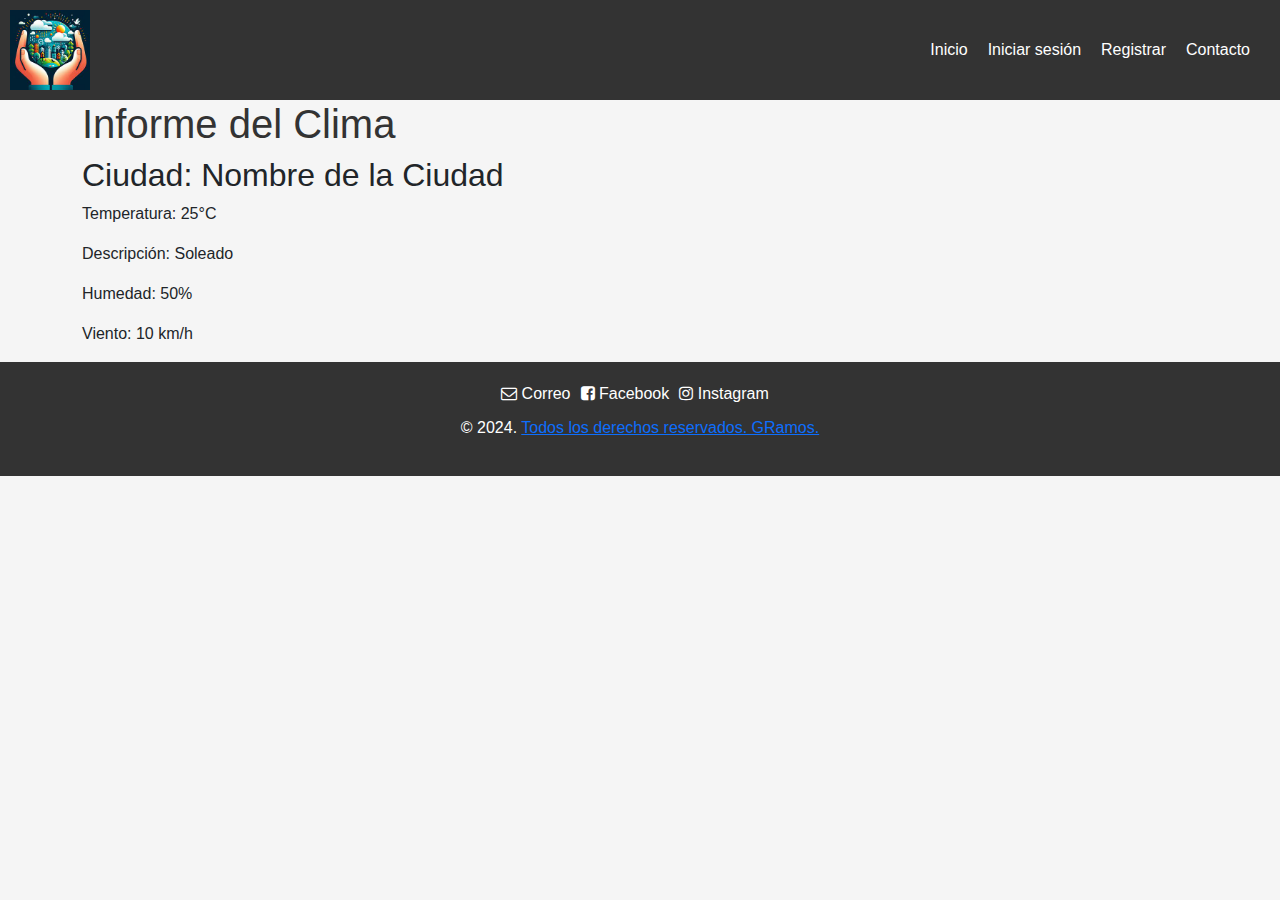
==== index.html @ 6a0a740b "Corregir estructura HTML y estilos CSS" ====
<!DOCTYPE html>
<html lang="es">
<head>
    <meta charset="UTF-8">
    <meta name="viewport" content="width=device-width, initial-scale=1.0">
    <!--Iconos redes sociales https://codepen.io/mosbth/pen/qBEeJpg-->
    <link rel="stylesheet" href="https://stackpath.bootstrapcdn.com/font-awesome/4.7.0/css/font-awesome.min.css">
    <link rel="stylesheet" href="path/to/font-awesome/css/font-awesome.min.css">
    <link href="/your_path_to_version_6_files/css/fontawesome.css" rel="stylesheet">
    <!--Iconos generales https://www.bootstrapcdn.com-->
    <link rel="stylesheet" href="https://cdn.jsdelivr.net/npm/bootstrap@5.3.2/dist/css/bootstrap.min.css">
    <title>El clima en tus manos/Weather-App</title>
    <link rel="stylesheet" href="main.css">
    <link rel="stylesheet" href="scripts.js">
</head>
<body>
    <header>
        <div>
            <img src="assets/img/icono.jpeg" />
        </div>
        <nav>
            <ul>
                <li>
                    <a href="Home.html">Inicio</a>
                </li>
                <li>
                    <a href="Login.html">Iniciar sesión</a>
                </li>
                <li>
                    <a href="Register.html">Registrar</a>
                </li>
                <li>
                    <a href="contact.html">Contacto</a>
                </li>
            </ul>
        </nav>
    </header>
<body>
    <div class="container">
        <h1>Informe del Clima</h1>
        <div class="weather-info">
            <h2>Ciudad: Nombre de la Ciudad</h2>
            <p>Temperatura: 25°C</p>
            <p>Descripción: Soleado</p>
            <p>Humedad: 50%</p>
            <p>Viento: 10 km/h</p>
        </div>
    </div>
</body>
</html>
<footer>
    <div class="flag-wrapper">
        <div class="icon-text">
            <div class="icon-text-icon">
            </div>
            <div class="icon-text-text">
                <ul class="social">
                    <li>
                        <a href="mailto:serviciotecnicogc2014@gmail.com" target="_blank">
                            <i class="fa fa-envelope-o"></i> Correo
                        </a>
                    </li>
                    <li>
                        <a href="https://www.facebook.com/FormateosGR606" target="_blank">
                            <i class="fa fa-facebook-square"></i> Facebook
                        </a>
                    </li>
                    <li>
                        <a href="https://www.instagram.com/Gabrielramos606/?fbclid=IwAR3nZOUevzCqOgAlALa4Ph-YlFWv4eheu7sgwrwxhwL03x80u3tnd2BwcGs" target="_blank">
                            <i class="fa fa-instagram"></i> Instagram
                        </a>
                    </li>
                </ul>
            </div>
        </div>
        <p>&copy; 2024. <a href="https://www.facebook.com/FormateosGR606" target="_blank">Todos los derechos reservados. GRamos.</a></p>
    </div>
</footer>
</body>
</html>
---- main.css ----
/* Estilos generales */
body {
    font-family: Arial, sans-serif;
    margin: 0;
    padding: 0;
    background-image: url(https://cdn.discordapp.com/attachments/1224958614570274878/1225608516916482129/depositphotos_61868743-stock-photo-weather-forecast-concept.jpg?ex=6621bfe1&is=660f4ae1&hm=8cb6c3b6499b7f8863e381278493e563958529cd02337caf14a433e5c23cb7b6&
    );
    background-size: cover;
    background-position: center;
    height: 100vh;
    display: block;
    justify-content: center;
    align-items: center;
    flex-direction: column;
    min-height: 100vh;
    background-color: #f5f5f5; 
    /* Fondo de respaldo si la imagen no carga */

}

ul {
    list-style-type: none;
    margin: 0;
    padding: 0;
}

/* Estilos de la cabecera */
header {
    background-color: #333;
    color: #fff;
    padding: 10px;
    display: flex;
    align-items: center;
    justify-content: space-between;
}

header div {
    width: 5em;
}

header div img {
    width: 100%;
}

nav ul {
    display: flex;
}

nav ul li {
    margin-right: 20px;
}

nav ul li a {
    color: #fff;
    text-decoration: none;
}

/* Estilos del cuerpo */
section {
    padding: 20px;
}

h1 {
    color: #333;
}

h5 {
    color: #666;
}

/* Estilos del pie de página */
footer {
    background-color: #333;
    color: #fff;
    padding: 20px;
    text-align: center;
}

.social {
    display: flex;
    justify-content: center;
    margin-bottom: 10px;
}

.social li {
    margin-right: 10px;
}

.social li a {
    color: #fff;
    text-decoration: none;
}

.social li a:hover {
    color: #ccc;
}

/* Estilos responsivos */

@media screen and (max-width: 768px) {
    div.container {
        max-width: 90%;
    }
}



/**
*{
    text-align: center;
    font-family: Arial, Arial, Helvetica, sans-serif;
    margin: 0px;
    padding: 0px;
    border: 0px;
    justify-content: center;
}

body{
    margin: 0;
    padding: 0;
    background-image: url(https://cdn.discordapp.com/attachments/1205384295577948230/1218636030471704767/Diapositiva1.JPG?ex=6608623e&is=65f5ed3e&hm=0241bc0cbebb94dad9f54d41bc54ca5b20c879285531b343369523248667539d&);
    background-size: cover;
    background-position: center;
    height: 100vh;
    display: flex;
    justify-content: center;
    align-items: center;
}

.container{
    background-color: rgba(255, 255, 255, 0.8);
    padding: 68px;
    border-radius: 10px;
}

.Register-form{
    max-width: 300px;
    margin: auto;
}

.Login-form{
    max-width: 300px;
    margin: auto;
}

.input-group{
    margin-bottom: 15px;
}

.input-group label{
    display: block;
    margin-bottom: 5px;
}

.input-group input{
    width: 100%;
    padding: 10px;
    border-radius: 5px;
    border: 1px solid #ccc;
}

button{
    width: 100%;
    padding: 10px;
    border: none;
    border-radius: 5px;
    background-color: #007bff;
    color: #fff;
    cursor: pointer;
    transition: background-color 0.3s ease;
}

button:hover{
    background-color: #0056b3;
}

a{
    color: rgb(192, 179, 203);
    text-decoration: none;
    font-weight: bold;
}

a:hover{
    color: rgb(150, 138, 134);
}

header{
    width: 100%;
    height: 100px;
    top: 0;
    left: 0;
}

nav{
    float: right ;
    margin: -450px;
    padding: 0px;
    border: 0px;
}

#menu-icon{
    display: none;
    font: 50px;
}

ul{
    list-style: none;
}

nav ul li{
    font-size: 150%;
    display: inline-block;
    float: none;
    padding: 10px;
}

nav ul li a{
    color: brown;
}

.current{
    color: rgb(150, 140, 127);
}

.icon-wrap{
    margin: 0 auto;
    width: 120px;
    height: 120px;
    background-color: blueviolet;
    border-radius: 125px;
    text-align: center;
    margin-top: 3%;
}

.icon-wrap i{
    text-align: center;
    color: aqua;
    font-size: 450%;
    padding: 20%;
}

footer{
    list-style: none;
    text-align: center;
    justify-content: center;
    background: #1f1f8f;
    width: 100%;
    overflow: auto;
    border: 10px solid rgba(180, 38, 135, 0.35)
}

.icon-text-icon{
    width: 100%;
    margin: 0 auto;
}

.icon-text-text {
    float: left;
    width: 60%;
    padding: 4% 4% 2% 0;
    font-size: 1.25rem;
}
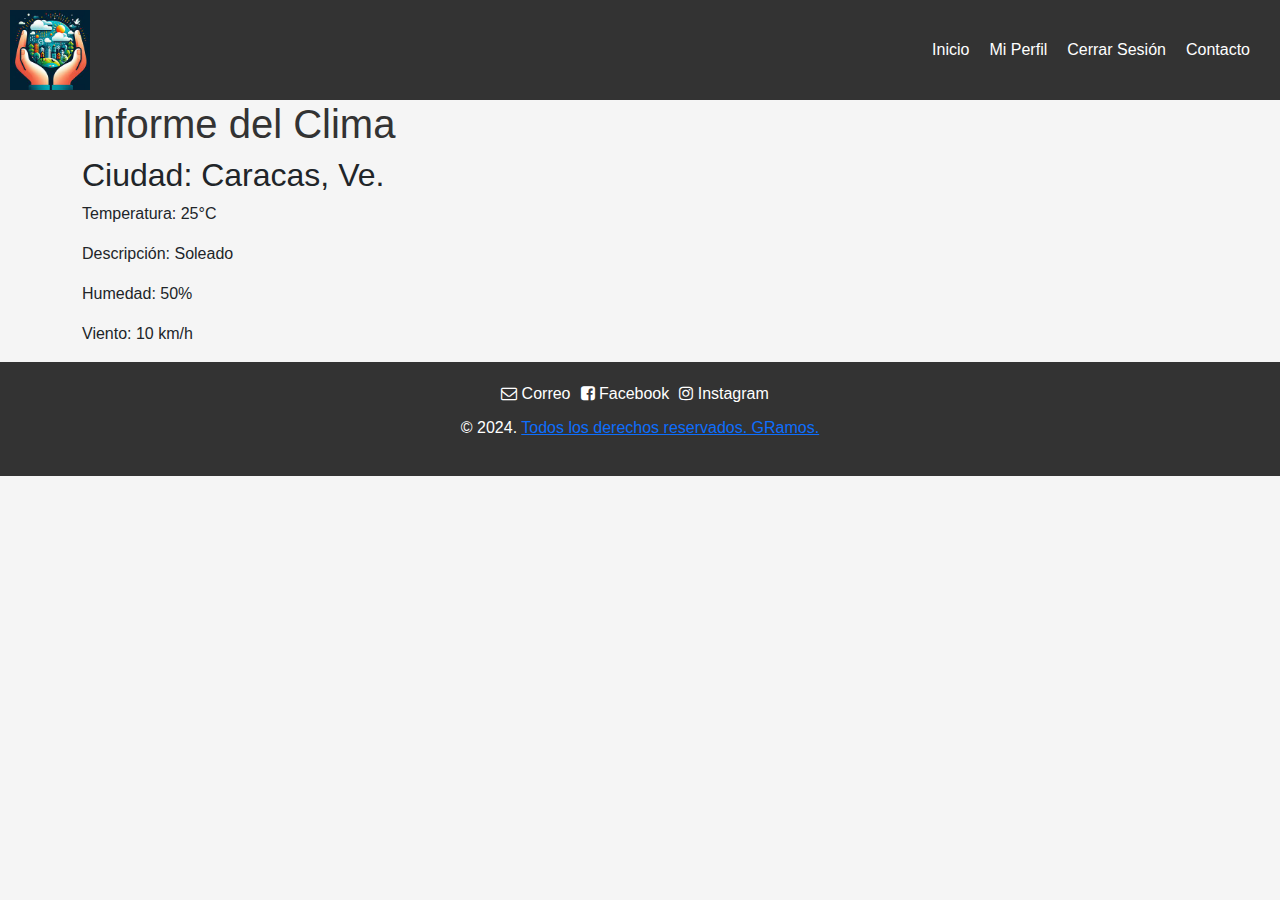
==== commit 9ce7c218: "Falta Corregir informacion en Inicio y elementos CSS." ====
--- a/index.html
+++ b/index.html
@@ -10,24 +10,23 @@
     <!--Iconos generales https://www.bootstrapcdn.com-->
     <link rel="stylesheet" href="https://cdn.jsdelivr.net/npm/bootstrap@5.3.2/dist/css/bootstrap.min.css">
     <title>El clima en tus manos/Weather-App</title>
-    <link rel="stylesheet" href="main.css">
-    <link rel="stylesheet" href="scripts.js">
+    <link rel="stylesheet" href="css/main.css">
 </head>
 <body>
     <header>
         <div>
             <img src="assets/img/icono.jpeg" />
         </div>
-        <nav>
+        <nav id="nav">
             <ul>
                 <li>
                     <a href="Home.html">Inicio</a>
                 </li>
                 <li>
-                    <a href="Login.html">Iniciar sesión</a>
+                    <a href="perfil.html">Mi Perfil</a>
                 </li>
                 <li>
-                    <a href="Register.html">Registrar</a>
+                    <a id="cerrar-sesion" href="#">Cerrar Sesión</a>
                 </li>
                 <li>
                     <a href="contact.html">Contacto</a>
@@ -35,11 +34,16 @@
             </ul>
         </nav>
     </header>
+    <dialog>
+        <h1>Seguro que quieres cerrar sesion?</h1>
+        <button id="cerrar-sesion__confirmacion">Si</button>
+        <button id="cerrar-modal">No</button>
+    </dialog>
 <body>
     <div class="container">
         <h1>Informe del Clima</h1>
         <div class="weather-info">
-            <h2>Ciudad: Nombre de la Ciudad</h2>
+            <h2>Ciudad: Caracas, Ve.</h2>
             <p>Temperatura: 25°C</p>
             <p>Descripción: Soleado</p>
             <p>Humedad: 50%</p>
@@ -76,5 +80,8 @@
         <p>&copy; 2024. <a href="https://www.facebook.com/FormateosGR606" target="_blank">Todos los derechos reservados. GRamos.</a></p>
     </div>
 </footer>
+<script src="scripts/main.js"></script>
+<script src="scripts/bloquearPagina.js"></script>
+<script src="scripts/index.js"></script>
 </body>
 </html>
--- a/css/main.css
+++ b/css/main.css
@@ -0,0 +1,177 @@
+/* Estilos generales */
+body {
+    font-family: Arial, sans-serif;
+    margin: 0;
+    padding: 0;
+    background-image: url(https://cdn.discordapp.com/attachments/1224958614570274878/1225608516916482129/depositphotos_61868743-stock-photo-weather-forecast-concept.jpg?ex=6621bfe1&is=660f4ae1&hm=8cb6c3b6499b7f8863e381278493e563958529cd02337caf14a433e5c23cb7b6&
+    );
+    background-size: cover;
+    background-position: center;
+    height: 100vh;
+    display: block;
+    justify-content: center;
+    align-items: center;
+    flex-direction: column;
+    min-height: 100vh;
+    background-color: #f5f5f5; 
+    /* Fondo de respaldo si la imagen no carga */
+}
+
+    /*Login*/
+#login {
+    display: flex;
+    align-items: center;
+    justify-content: center;
+    flex-direction: column;
+    height: 80vh;
+}
+
+#login form {
+    background-color: rgba(255, 255, 255, 0.5);
+    padding: 5em;
+    border-radius: 0.5em;
+}
+
+    /*Formulario de Registro*/
+#register {
+    display: flex;
+    align-items: center;
+    justify-content: center;
+    flex-direction: column;
+    height: 80vh;
+}
+
+#register form {
+    background-color: rgba(255, 255, 255, 0.5);
+    padding: 5em;
+    border-radius: 0.5em;
+}
+
+    /*Tabla de contactos*/
+dialog::backdrop {
+    background-image: linear-gradient(
+        45deg,
+        magenta,
+        rebeccapurple,
+        dodgerblue,
+        green
+    );
+    opacity: 0.75;
+}
+
+#perfil {
+    padding: 5em 0;
+}
+
+
+    /*Tabla de contactos*/
+table {
+    width: 100%;
+    border-collapse: collapse;
+}
+
+th,td {
+    border: 1px solid #dddddd;
+    text-align: left;
+    padding: 8px;
+}
+
+th {
+    background-color: #f2f2f2;
+}
+
+/* Estilos de la cabecera */
+header {
+    background-color: #333;
+    color: #fff;
+    padding: 10px;
+    display: flex;
+    align-items: center;
+    justify-content: space-between;
+}
+
+header div {
+    width: 5em;
+}
+
+header div img {
+    width: 100%;
+}
+
+nav ul {
+    display: flex;
+}
+
+nav ul li {
+    margin-right: 20px;
+}
+
+nav ul li a {
+    color: #fff;
+    text-decoration: none;
+}
+
+ul {
+    list-style-type: none;
+    margin: 0;
+    padding: 0;
+}
+
+/* Estilos del cuerpo */
+section {
+    padding: 20px;
+}
+
+h1 {
+    color: #333;
+}
+
+h5 {
+    color: #666;
+}
+
+/* Estilos del pie de página */
+footer {
+    background-color: #333;
+    color: #fff;
+    padding: 20px;
+    text-align: center;
+}
+
+.social {
+    display: flex;
+    justify-content: center;
+    margin-bottom: 10px;
+}
+
+.social li {
+    margin-right: 10px;
+}
+
+.social li a {
+    color: #fff;
+    text-decoration: none;
+}
+
+.social li a:hover {
+    color: #ccc;
+}
+
+dialog::backdrop {
+    background-image: linear-gradient(
+        45deg,
+        magenta,
+        rebeccapurple,
+        dodgerblue,
+        green
+    );
+    opacity: 0.75;
+    }
+
+/* Estilos responsivos */
+
+@media screen and (max-width: 768px) {
+    div.container {
+        max-width: 90%;
+    }
+}
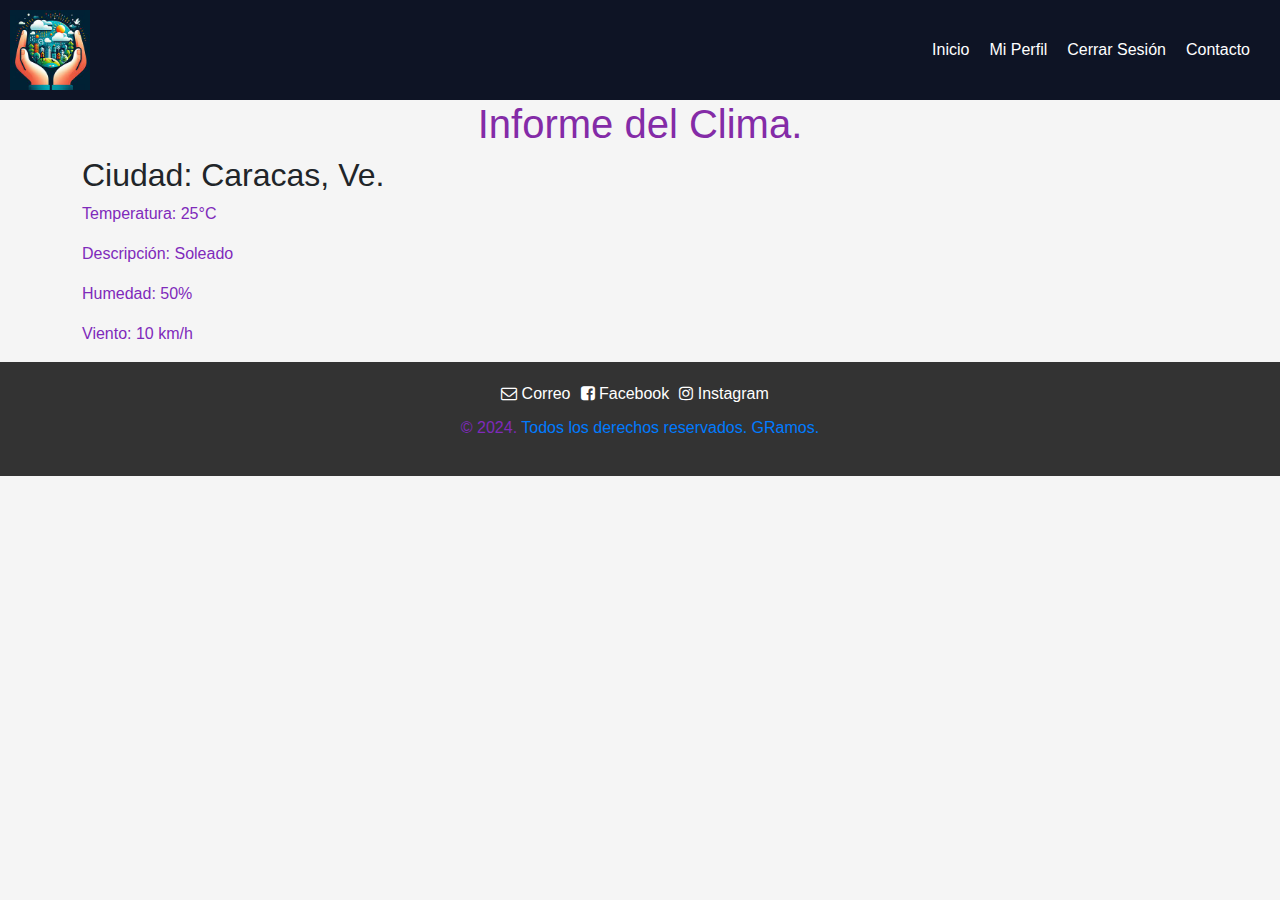
==== commit 9135e8a8: "Cambios en HTML" ====
--- a/index.html
+++ b/index.html
@@ -41,7 +41,7 @@
     </dialog>
 <body>
     <div class="container">
-        <h1>Informe del Clima</h1>
+        <h1>Informe del Clima.</h1>
         <div class="weather-info">
             <h2>Ciudad: Caracas, Ve.</h2>
             <p>Temperatura: 25°C</p>
--- a/css/main.css
+++ b/css/main.css
@@ -60,14 +60,20 @@
 }
 
 #perfil {
+    background-color: rgba(255, 255, 255, 0.5);
+    border-radius: 0.5em;
     padding: 5em 0;
-}
-
+    text-align: center;
+}
 
     /*Tabla de contactos*/
 table {
+    background-color: rgba(255, 255, 255, 0.5);
+    padding: 5em;
+    border-radius: 0.5em;
     width: 100%;
     border-collapse: collapse;
+    color: #5d29cd;
 }
 
 th,td {
@@ -82,7 +88,7 @@
 
 /* Estilos de la cabecera */
 header {
-    background-color: #333;
+    background-color: #0e1425;
     color: #fff;
     padding: 10px;
     display: flex;
@@ -119,15 +125,47 @@
 
 /* Estilos del cuerpo */
 section {
+    background-color: rgba(255, 255, 255, 0.5);
+    padding: 5em;
+    border-radius: 0.5em;
+    opacity: 65%;
     padding: 20px;
+    margin: 20px auto;
+    max-width: 800px;
 }
 
 h1 {
-    color: #333;
+    color: #842ba7;
+    text-align: center;
+}
+
+h3 {
+    font-size: 18px;
+    color: #b02424;
 }
 
 h5 {
-    color: #666;
+    color: #258d82;
+}
+
+p {
+    font-size: 16px;
+    line-height: 1.5;
+    color: #7f2abb;
+}
+
+strong {
+    font-weight: bold;
+    color: #007bff;
+}
+
+a {
+    color: #007bff;
+    text-decoration: none;
+}
+
+a:hover {
+    text-decoration: underline;
 }
 
 /* Estilos del pie de página */
@@ -156,17 +194,6 @@
 .social li a:hover {
     color: #ccc;
 }
-
-dialog::backdrop {
-    background-image: linear-gradient(
-        45deg,
-        magenta,
-        rebeccapurple,
-        dodgerblue,
-        green
-    );
-    opacity: 0.75;
-    }
 
 /* Estilos responsivos */
 
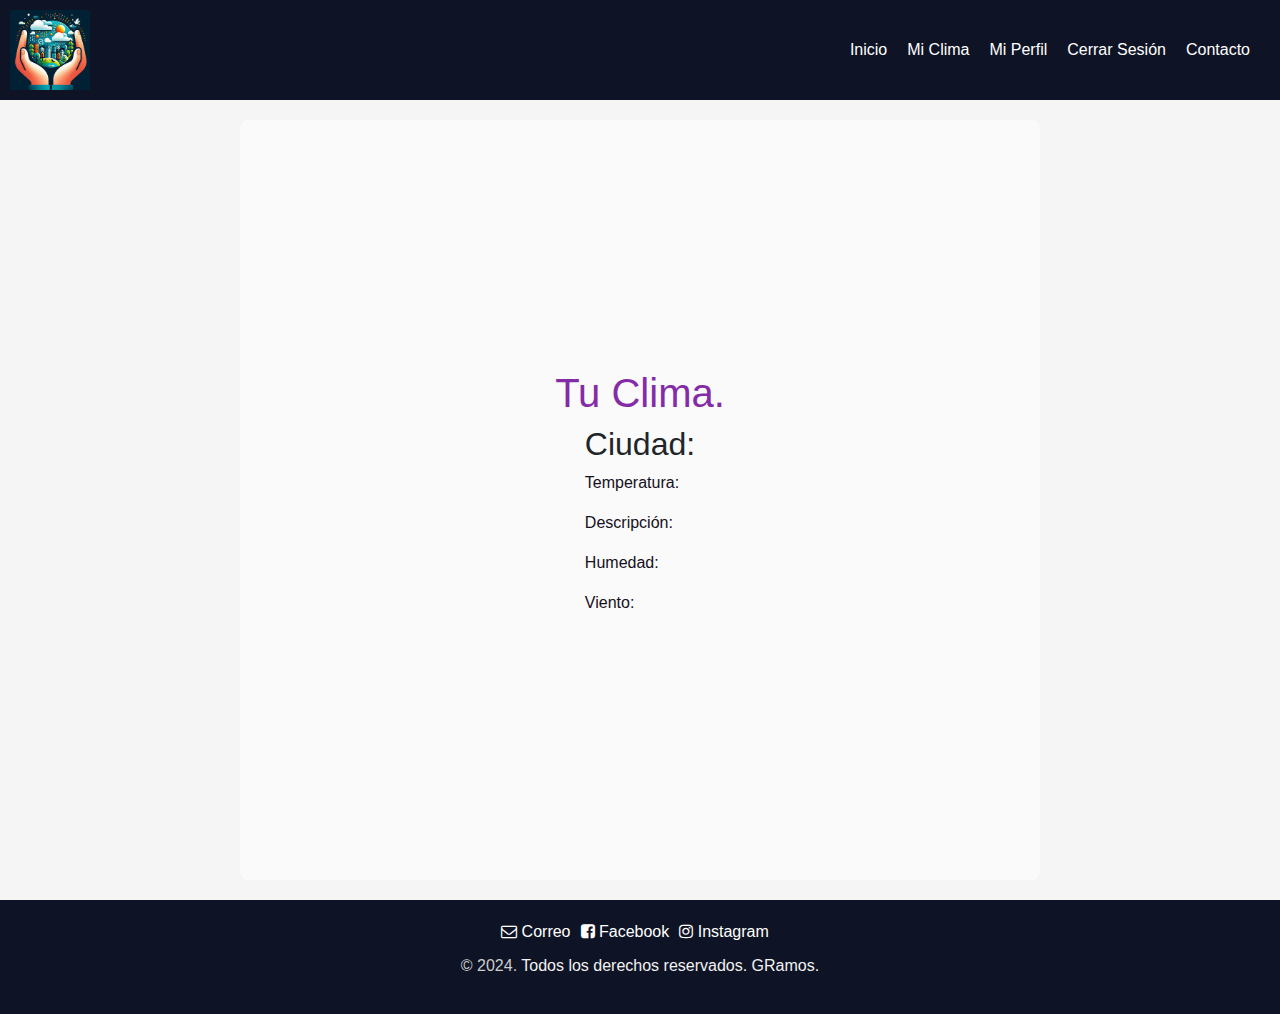
==== commit c970b658: "Resumir Inicio Quitar elementos inecesarios correcion minima en HTML Login, Register & Contact." ====
--- a/index.html
+++ b/index.html
@@ -23,6 +23,9 @@
                     <a href="Home.html">Inicio</a>
                 </li>
                 <li>
+                    <a href="index.html">Mi Clima</a>
+                </li>
+                <li>
                     <a href="perfil.html">Mi Perfil</a>
                 </li>
                 <li>
@@ -39,18 +42,20 @@
         <button id="cerrar-sesion__confirmacion">Si</button>
         <button id="cerrar-modal">No</button>
     </dialog>
-<body>
+<section>
     <div class="container">
-        <h1>Informe del Clima.</h1>
-        <div class="weather-info">
-            <h2>Ciudad: Caracas, Ve.</h2>
-            <p>Temperatura: 25°C</p>
-            <p>Descripción: Soleado</p>
-            <p>Humedad: 50%</p>
-            <p>Viento: 10 km/h</p>
+        <div class="weather">
+            <h1>Tu Clima.</h1>
+            <div id="weather-info">
+                <h2>Ciudad: </h2>
+                <p>Temperatura: </p>
+                <p>Descripción: </p>
+                <p>Humedad: </p>
+                <p>Viento: </p>
+            </div>
         </div>
     </div>
-</body>
+</section>
 </html>
 <footer>
     <div class="flag-wrapper">
--- a/css/main.css
+++ b/css/main.css
@@ -1,204 +1,237 @@
 /* Estilos generales */
 body {
-    font-family: Arial, sans-serif;
-    margin: 0;
-    padding: 0;
-    background-image: url(https://cdn.discordapp.com/attachments/1224958614570274878/1225608516916482129/depositphotos_61868743-stock-photo-weather-forecast-concept.jpg?ex=6621bfe1&is=660f4ae1&hm=8cb6c3b6499b7f8863e381278493e563958529cd02337caf14a433e5c23cb7b6&
-    );
-    background-size: cover;
-    background-position: center;
-    height: 100vh;
-    display: block;
-    justify-content: center;
-    align-items: center;
-    flex-direction: column;
-    min-height: 100vh;
-    background-color: #f5f5f5; 
-    /* Fondo de respaldo si la imagen no carga */
-}
-
-    /*Login*/
+  font-family: 'Gill Sans', 'Gill Sans MT', Calibri, 'Trebuchet MS', sans-serif;
+  margin: 0;
+  padding: 0;
+  background-image: url(https://cdn.discordapp.com/attachments/1224958614570274878/1225608516916482129/depositphotos_61868743-stock-photo-weather-forecast-concept.jpg?ex=6621bfe1&is=660f4ae1&hm=8cb6c3b6499b7f8863e381278493e563958529cd02337caf14a433e5c23cb7b6&);
+  background-size: cover;
+  background-position: center;
+  height: 100vh;
+  display: block;
+  justify-content: center;
+  align-items: center;
+  flex-direction: column;
+  min-height: 100vh;
+  background-color: #f5f5f5;
+  /* Fondo de respaldo si la imagen no carga */
+}
+
+/*Login*/
 #login {
-    display: flex;
-    align-items: center;
-    justify-content: center;
-    flex-direction: column;
-    height: 80vh;
-}
-
-#login form {
-    background-color: rgba(255, 255, 255, 0.5);
-    padding: 5em;
-    border-radius: 0.5em;
-}
-
-    /*Formulario de Registro*/
+  display: flex;
+  align-items: center;
+  justify-content: center;
+  flex-direction: column;
+  height: 80vh;
+  text-align: center;
+}
+
+/*Formulario de Registro*/
 #register {
-    display: flex;
-    align-items: center;
-    justify-content: center;
-    flex-direction: column;
-    height: 80vh;
-}
-
-#register form {
-    background-color: rgba(255, 255, 255, 0.5);
-    padding: 5em;
-    border-radius: 0.5em;
-}
-
-    /*Tabla de contactos*/
+  display: flex;
+  align-items: center;
+  justify-content: center;
+  flex-direction: column;
+  height: 80vh;
+  text-align: center;
+}
+
+/*Caja API*/
+.weather {
+  display: flex;
+  align-items: center;
+  justify-content: center;
+  flex-direction: column;
+  height: 80vh;
+  padding: 5em;
+  border-radius: 0.5em;
+}
+
+/*Cuadro de Cerrar session*/
 dialog::backdrop {
-    background-image: linear-gradient(
-        45deg,
-        magenta,
-        rebeccapurple,
-        dodgerblue,
-        green
-    );
-    opacity: 0.75;
+  background-image: linear-gradient(
+    45deg,
+    magenta,
+    rebeccapurple,
+    dodgerblue,
+    green
+  );
+  opacity: 0.75
 }
 
 #perfil {
-    background-color: rgba(255, 255, 255, 0.5);
-    border-radius: 0.5em;
-    padding: 5em 0;
-    text-align: center;
-}
-
-    /*Tabla de contactos*/
+  display: flex;
+  justify-content: center;
+  align-items: center;
+  flex-direction: column;
+  background-color: rgba(255, 255, 255, 0.5);
+  border-radius: 0.5em;
+  padding: 5em 0;
+  height: 80vh;
+}
+
+#perfil input {
+  min-width: 300px;
+}
+
+/*Tabla de contactos*/
 table {
-    background-color: rgba(255, 255, 255, 0.5);
-    padding: 5em;
-    border-radius: 0.5em;
-    width: 100%;
-    border-collapse: collapse;
-    color: #5d29cd;
-}
-
-th,td {
-    border: 1px solid #dddddd;
-    text-align: left;
-    padding: 8px;
+  background-color: #fff;
+  padding: 5em;
+  border-radius: 0.5em;
+  width: 100%;
+  border-collapse: collapse;
+  color: #110f0f;
+}
+
+th,
+td {
+  border: 1px solid #dddddd;
+  text-align: left;
+  padding: 8px;
+  text-align: center;
 }
 
 th {
-    background-color: #f2f2f2;
+  background-color: #f2f2f2;
 }
 
 /* Estilos de la cabecera */
 header {
-    background-color: #0e1425;
-    color: #fff;
-    padding: 10px;
-    display: flex;
-    align-items: center;
-    justify-content: space-between;
+  background-color: #0e1425;
+  color: #fff;
+  padding: 10px;
+  display: flex;
+  align-items: center;
+  justify-content: space-between;
 }
 
 header div {
-    width: 5em;
+  width: 5em;
 }
 
 header div img {
-    width: 100%;
+  width: 100%;
 }
 
 nav ul {
-    display: flex;
+  display: flex;
 }
 
 nav ul li {
-    margin-right: 20px;
+  margin-right: 20px;
 }
 
 nav ul li a {
-    color: #fff;
-    text-decoration: none;
+  color: #fff;
+  text-decoration: none;
 }
 
 ul {
-    list-style-type: none;
-    margin: 0;
-    padding: 0;
+  list-style-type: none;
+  margin: 0;
+  padding: 0;
 }
 
 /* Estilos del cuerpo */
 section {
-    background-color: rgba(255, 255, 255, 0.5);
-    padding: 5em;
-    border-radius: 0.5em;
-    opacity: 65%;
-    padding: 20px;
-    margin: 20px auto;
-    max-width: 800px;
+  background-color: rgba(255, 255, 255, 0.5);
+  padding: 5em;
+  border-radius: 0.5em;
+  padding: 20px;
+  margin: 20px auto;
+  max-width: 800px;
 }
 
 h1 {
-    color: #842ba7;
-    text-align: center;
+  color: #842ba7;
+  text-align: center;
 }
 
 h3 {
-    font-size: 18px;
-    color: #b02424;
+  font-size: 18px;
+  color: #2b1bbd;
 }
 
 h5 {
-    color: #258d82;
+  color: #258d82;
 }
 
 p {
-    font-size: 16px;
-    line-height: 1.5;
-    color: #7f2abb;
+  font-size: 16px;
+  line-height: 1.5;
+  color: #150f21;
+  font-size: 1;
 }
 
 strong {
-    font-weight: bold;
-    color: #007bff;
+  font-weight: bold;
+  color: #3a1152;
 }
 
 a {
-    color: #007bff;
-    text-decoration: none;
+  color: #162eb5;
+  text-decoration: none;
 }
 
 a:hover {
-    text-decoration: underline;
+  text-decoration: underline;
 }
 
 /* Estilos del pie de página */
 footer {
-    background-color: #333;
-    color: #fff;
-    padding: 20px;
-    text-align: center;
+  background-color: #0e1425;
+  color: #fff;
+  padding: 20px;
+  text-align: center;
+}
+
+footer a {
+  color: #f2f2f2;
+}
+
+footer p {
+  color: #ccc;
 }
 
 .social {
-    display: flex;
-    justify-content: center;
-    margin-bottom: 10px;
+  display: flex;
+  justify-content: center;
+  margin-bottom: 10px;
 }
 
 .social li {
-    margin-right: 10px;
+  margin-right: 10px;
 }
 
 .social li a {
-    color: #fff;
-    text-decoration: none;
+  color: #fff;
+  text-decoration: none;
 }
 
 .social li a:hover {
-    color: #ccc;
+  color: #ccc;
+}
+
+button {
+  background-color: #6d39c3;
+  color: #fff;
+  border: none;
+  padding: 10px 20px;
+  border-radius: 5px;
+  cursor: pointer;
+  margin-top: 0.5em;
+  transition: 0.5s;
+}
+
+button:hover {
+  transform: scale(1.2);
 }
 
 /* Estilos responsivos */
 
 @media screen and (max-width: 768px) {
-    div.container {
-        max-width: 90%;
-    }
-}
+  div.container {
+    max-width: 90%;
+  }
+}
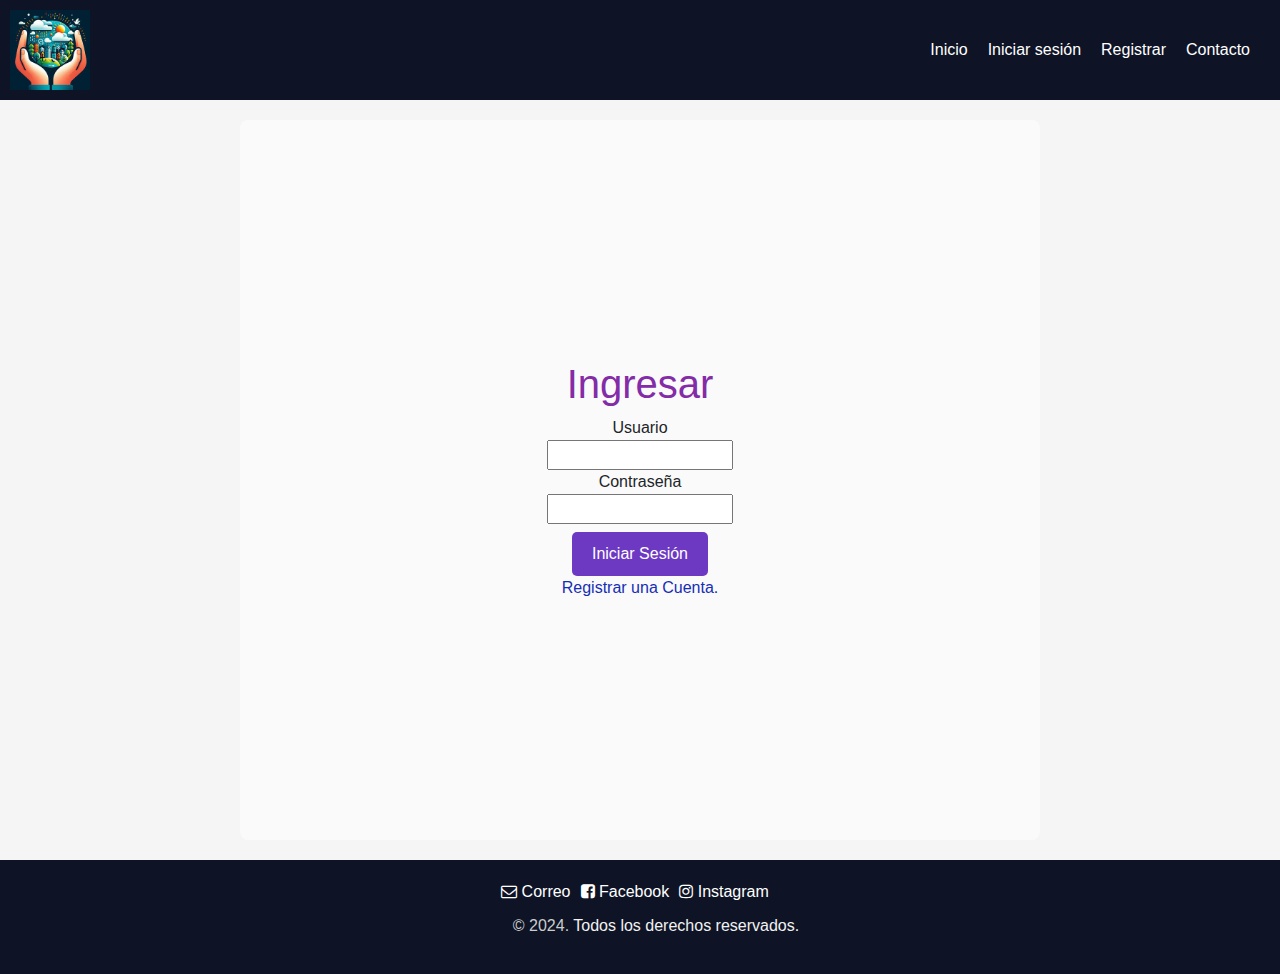
==== commit c9c4e115: "Correciones Realizadas en CSS & HTML se coloca consulta por Pais en Api. Falta solo Menu Desplegable" ====
--- a/index.html
+++ b/index.html
@@ -53,6 +53,7 @@
                 <p>Humedad: </p>
                 <p>Viento: </p>
             </div>
+            <select name="countries" id="countries"></select>
         </div>
     </div>
 </section>
@@ -82,7 +83,7 @@
                 </ul>
             </div>
         </div>
-        <p>&copy; 2024. <a href="https://www.facebook.com/FormateosGR606" target="_blank">Todos los derechos reservados. GRamos.</a></p>
+        <p>&copy; 2024. <a href="https://www.facebook.com/FormateosGR606" target="_blank">Todos los derechos reservados.</a></p>
     </div>
 </footer>
 <script src="scripts/main.js"></script>
--- a/css/main.css
+++ b/css/main.css
@@ -1,6 +1,6 @@
 /* Estilos generales */
 body {
-  font-family: 'Gill Sans', 'Gill Sans MT', Calibri, 'Trebuchet MS', sans-serif;
+  font-family: "Gill Sans", "Gill Sans MT", Calibri, "Trebuchet MS", sans-serif;
   margin: 0;
   padding: 0;
   background-image: url(https://cdn.discordapp.com/attachments/1224958614570274878/1225608516916482129/depositphotos_61868743-stock-photo-weather-forecast-concept.jpg?ex=6621bfe1&is=660f4ae1&hm=8cb6c3b6499b7f8863e381278493e563958529cd02337caf14a433e5c23cb7b6&);
@@ -25,6 +25,10 @@
   height: 80vh;
   text-align: center;
 }
+#login input {
+  text-align: center;
+}
+
 
 /*Formulario de Registro*/
 #register {
@@ -35,6 +39,11 @@
   height: 80vh;
   text-align: center;
 }
+
+#register input {
+  text-align: center;
+}
+
 
 /*Caja API*/
 .weather {
@@ -56,7 +65,7 @@
     dodgerblue,
     green
   );
-  opacity: 0.75
+  opacity: 0.75;
 }
 
 #perfil {
@@ -66,12 +75,24 @@
   flex-direction: column;
   background-color: rgba(255, 255, 255, 0.5);
   border-radius: 0.5em;
-  padding: 5em 0;
-  height: 80vh;
-}
-
-#perfil input {
-  min-width: 300px;
+  height: 80vh;
+  padding: 0 3em;
+}
+
+.perfil__container {
+  display: flex;
+  flex-direction: column;
+  width: 100%;
+  text-align: center;
+}
+
+.perfil__container div {
+  display: flex;
+  flex-direction: column;
+}
+
+.perfil__container input {
+  text-align: center;
 }
 
 /*Tabla de contactos*/
@@ -96,6 +117,16 @@
   background-color: #f2f2f2;
 }
 
+#contact {
+  display: flex;
+  align-items: center;
+  justify-content: center;
+  flex-direction: column;
+  height: 80vh;
+  background-color: rgba(255, 255, 255, 0.5);
+  border-radius: 0.5em;
+}
+
 /* Estilos de la cabecera */
 header {
   background-color: #0e1425;
@@ -145,6 +176,10 @@
 
 h1 {
   color: #842ba7;
+  text-align: center;
+}
+
+h2 {
   text-align: center;
 }
 
@@ -162,6 +197,7 @@
   line-height: 1.5;
   color: #150f21;
   font-size: 1;
+  text-indent: 2em;
 }
 
 strong {
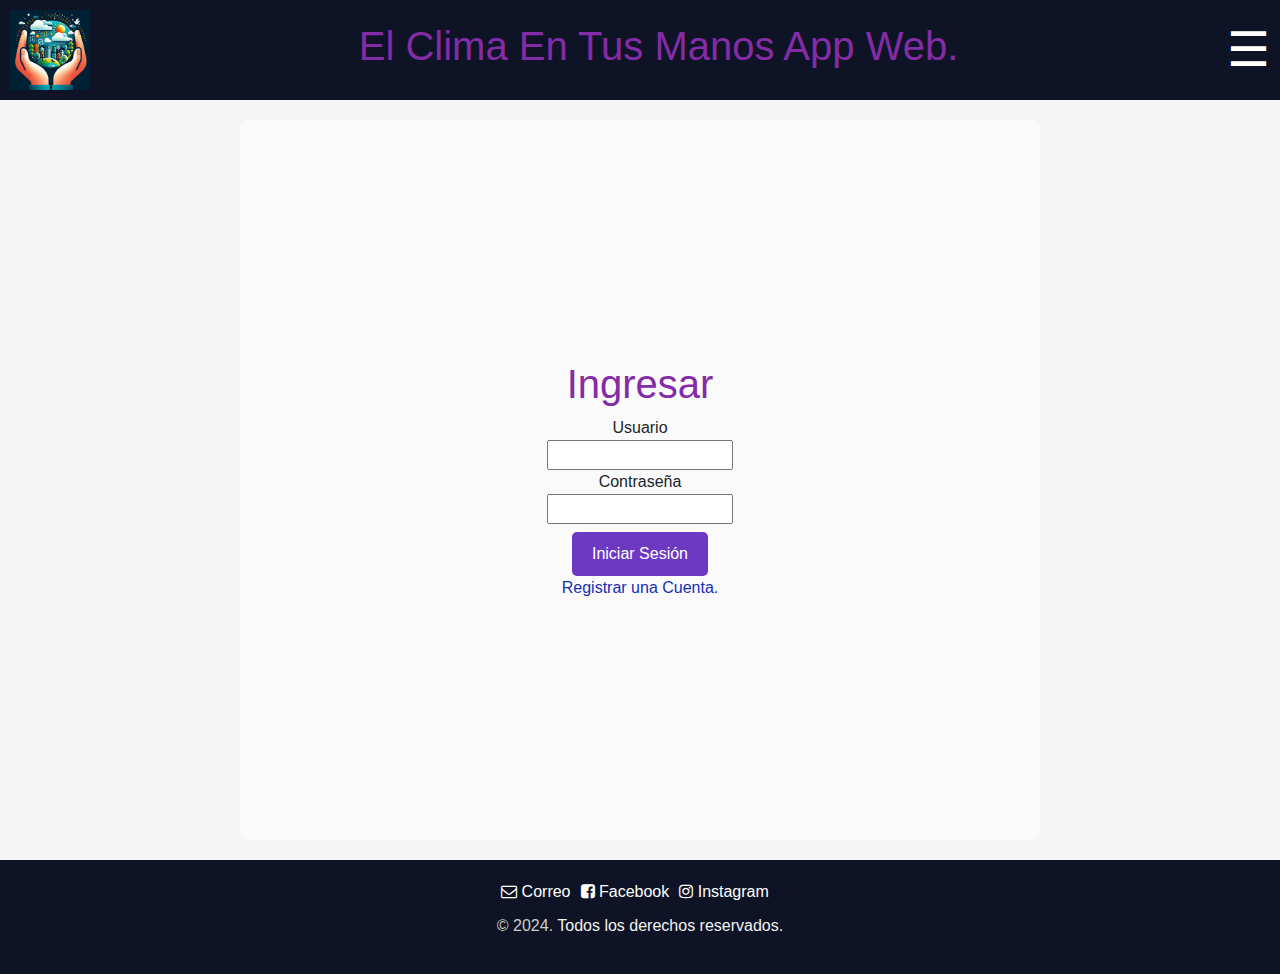
==== commit ce5f092b: "Se rediseña Menu de Nav a menu desplegable Hamburgesa se hacen ultimos arreglos CSS & HTML." ====
--- a/index.html
+++ b/index.html
@@ -9,7 +9,7 @@
     <link href="/your_path_to_version_6_files/css/fontawesome.css" rel="stylesheet">
     <!--Iconos generales https://www.bootstrapcdn.com-->
     <link rel="stylesheet" href="https://cdn.jsdelivr.net/npm/bootstrap@5.3.2/dist/css/bootstrap.min.css">
-    <title>El clima en tus manos/Weather-App</title>
+    <title>El clima en tus manos/Api Weather-App</title>
     <link rel="stylesheet" href="css/main.css">
 </head>
 <body>
@@ -17,8 +17,11 @@
         <div>
             <img src="assets/img/icono.jpeg" />
         </div>
-        <nav id="nav">
-            <ul>
+        <h1>El Clima En Tus Manos App Web./h1>
+        <nav>
+            <label for="menu" tabindex="0"> ☰ </label>
+            <input id="menu" type="checkbox" />
+            <ul id="nav-items">
                 <li>
                     <a href="Home.html">Inicio</a>
                 </li>
@@ -90,4 +93,4 @@
 <script src="scripts/bloquearPagina.js"></script>
 <script src="scripts/index.js"></script>
 </body>
-</html>
+</html>--- a/css/main.css
+++ b/css/main.css
@@ -29,7 +29,6 @@
   text-align: center;
 }
 
-
 /*Formulario de Registro*/
 #register {
   display: flex;
@@ -44,7 +43,6 @@
   text-align: center;
 }
 
-
 /*Caja API*/
 .weather {
   display: flex;
@@ -54,6 +52,8 @@
   height: 80vh;
   padding: 5em;
   border-radius: 0.5em;
+  text-align: center;
+  color: #162eb5;
 }
 
 /*Cuadro de Cerrar session*/
@@ -145,12 +145,35 @@
   width: 100%;
 }
 
+header input[type="checkbox"] {
+  display: none;
+}
+
+header input[type="checkbox"]:not(:checked) + ul {
+  opacity: 0;
+  transform: scale(0.4);
+}
+
+header label {
+  font-size: 3em;
+}
+
 nav ul {
-  display: flex;
+  position: fixed;
+  display: flex;
+  flex-direction: column;
+  gap: 1em 0;
+  right: 1em;
+  top: 5em;
+  padding: 2em;
+  background-color: #0e1425;
+  transition: 0.5s;
+  opacity: 1;
+  transform: scale(1);
 }
 
 nav ul li {
-  margin-right: 20px;
+  /* margin-right: 20px; */
 }
 
 nav ul li a {
@@ -228,6 +251,7 @@
 
 footer p {
   color: #ccc;
+  text-indent: 0;
 }
 
 .social {
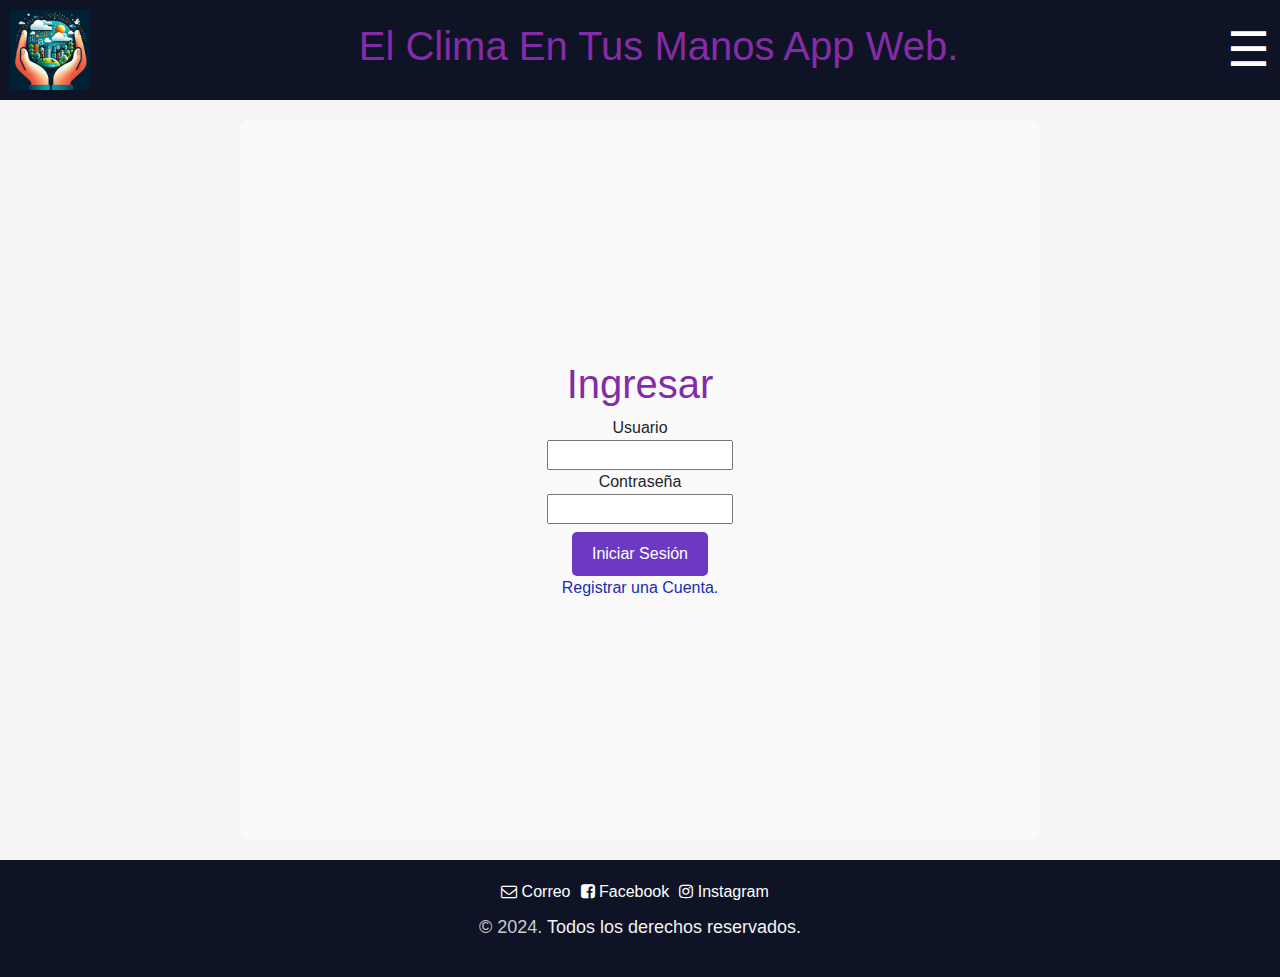
==== commit 1d1fc3f7: "Documentacion Completa. Proyecto Finalizado Correcciones Realizadas." ====
--- a/index.html
+++ b/index.html
@@ -3,94 +3,71 @@
 <head>
     <meta charset="UTF-8">
     <meta name="viewport" content="width=device-width, initial-scale=1.0">
-    <!--Iconos redes sociales https://codepen.io/mosbth/pen/qBEeJpg-->
+    <!-- Enlaces a hojas de estilo externas -->
     <link rel="stylesheet" href="https://stackpath.bootstrapcdn.com/font-awesome/4.7.0/css/font-awesome.min.css">
-    <link rel="stylesheet" href="path/to/font-awesome/css/font-awesome.min.css">
-    <link href="/your_path_to_version_6_files/css/fontawesome.css" rel="stylesheet">
-    <!--Iconos generales https://www.bootstrapcdn.com-->
     <link rel="stylesheet" href="https://cdn.jsdelivr.net/npm/bootstrap@5.3.2/dist/css/bootstrap.min.css">
+    <link rel="stylesheet" href="css/main.css">
     <title>El clima en tus manos/Api Weather-App</title>
-    <link rel="stylesheet" href="css/main.css">
 </head>
 <body>
     <header>
         <div>
-            <img src="assets/img/icono.jpeg" />
+            <img src="assets/img/icono.jpeg" alt="Icono de la aplicación">
         </div>
-        <h1>El Clima En Tus Manos App Web./h1>
+        <h1>El Clima En Tus Manos App Web.</h1>
         <nav>
+            <!-- Menú desplegable -->
             <label for="menu" tabindex="0"> ☰ </label>
-            <input id="menu" type="checkbox" />
+            <input id="menu" type="checkbox">
             <ul id="nav-items">
-                <li>
-                    <a href="Home.html">Inicio</a>
-                </li>
-                <li>
-                    <a href="index.html">Mi Clima</a>
-                </li>
-                <li>
-                    <a href="perfil.html">Mi Perfil</a>
-                </li>
-                <li>
-                    <a id="cerrar-sesion" href="#">Cerrar Sesión</a>
-                </li>
-                <li>
-                    <a href="contact.html">Contacto</a>
-                </li>
+                <li><a href="Home.html">Inicio</a></li>
+                <li><a href="index.html">Mi Clima</a></li>
+                <li><a href="perfil.html">Mi Perfil</a></li>
+                <li><a id="cerrar-sesion" href="#">Cerrar Sesión</a></li>
+                <li><a href="contact.html">Contacto</a></li>
             </ul>
         </nav>
     </header>
+    <!-- Diálogo para confirmación de cierre de sesión -->
     <dialog>
-        <h1>Seguro que quieres cerrar sesion?</h1>
-        <button id="cerrar-sesion__confirmacion">Si</button>
+        <h1>¿Seguro que quieres cerrar sesión?</h1>
+        <button id="cerrar-sesion__confirmacion">Sí</button>
         <button id="cerrar-modal">No</button>
     </dialog>
-<section>
-    <div class="container">
-        <div class="weather">
-            <h1>Tu Clima.</h1>
-            <div id="weather-info">
-                <h2>Ciudad: </h2>
-                <p>Temperatura: </p>
-                <p>Descripción: </p>
-                <p>Humedad: </p>
-                <p>Viento: </p>
-            </div>
-            <select name="countries" id="countries"></select>
-        </div>
-    </div>
-</section>
-</html>
-<footer>
-    <div class="flag-wrapper">
-        <div class="icon-text">
-            <div class="icon-text-icon">
-            </div>
-            <div class="icon-text-text">
-                <ul class="social">
-                    <li>
-                        <a href="mailto:serviciotecnicogc2014@gmail.com" target="_blank">
-                            <i class="fa fa-envelope-o"></i> Correo
-                        </a>
-                    </li>
-                    <li>
-                        <a href="https://www.facebook.com/FormateosGR606" target="_blank">
-                            <i class="fa fa-facebook-square"></i> Facebook
-                        </a>
-                    </li>
-                    <li>
-                        <a href="https://www.instagram.com/Gabrielramos606/?fbclid=IwAR3nZOUevzCqOgAlALa4Ph-YlFWv4eheu7sgwrwxhwL03x80u3tnd2BwcGs" target="_blank">
-                            <i class="fa fa-instagram"></i> Instagram
-                        </a>
-                    </li>
-                </ul>
+    <section>
+        <div class="container">
+            <div class="weather">
+                <h1>Tu Clima.</h1>
+                <div id="weather-info">
+                    <h2>Ciudad:</h2>
+                    <p>Temperatura:</p>
+                    <p>Descripción:</p>
+                    <p>Humedad:</p>
+                    <p>Viento:</p>
+                </div>
+                <select name="countries" id="countries"></select>
             </div>
         </div>
-        <p>&copy; 2024. <a href="https://www.facebook.com/FormateosGR606" target="_blank">Todos los derechos reservados.</a></p>
-    </div>
-</footer>
-<script src="scripts/main.js"></script>
-<script src="scripts/bloquearPagina.js"></script>
-<script src="scripts/index.js"></script>
+    </section>
+    <footer>
+        <div class="flag-wrapper">
+            <div class="icon-text">
+                <div class="icon-text-icon"></div>
+                <div class="icon-text-text">
+                    <!-- Enlaces a redes sociales -->
+                    <ul class="social">
+                        <li><a href="mailto:serviciotecnicogc2014@gmail.com" target="_blank"><i class="fa fa-envelope-o"></i> Correo</a></li>
+                        <li><a href="https://www.facebook.com/FormateosGR606" target="_blank"><i class="fa fa-facebook-square"></i> Facebook</a></li>
+                        <li><a href="https://www.instagram.com/Gabrielramos606/?fbclid=IwAR3nZOUevzCqOgAlALa4Ph-YlFWv4eheu7sgwrwxhwL03x80u3tnd2BwcGs" target="_blank"><i class="fa fa-instagram"></i> Instagram</a></li>
+                    </ul>
+                </div>
+            </div>
+            <p>&copy; 2024. <a href="https://www.facebook.com/FormateosGR606" target="_blank">Todos los derechos reservados.</a></p>
+        </div>
+    </footer>
+    <!-- Scripts al final de la página -->
+    <script src="scripts/main.js"></script>
+    <script src="scripts/bloquearPagina.js"></script>
+    <script src="scripts/index.js"></script>
 </body>
 </html>--- a/css/main.css
+++ b/css/main.css
@@ -97,24 +97,22 @@
 
 /*Tabla de contactos*/
 table {
-  background-color: #fff;
   padding: 5em;
   border-radius: 0.5em;
   width: 100%;
-  border-collapse: collapse;
+  border-collapse: separate;
   color: #110f0f;
+}
+
+thead{
+  color: #3a1152;
 }
 
 th,
 td {
-  border: 1px solid #dddddd;
   text-align: left;
-  padding: 8px;
-  text-align: center;
-}
-
-th {
-  background-color: #f2f2f2;
+  padding: 15px;
+  text-align: center;
 }
 
 #contact {
@@ -172,10 +170,6 @@
   transform: scale(1);
 }
 
-nav ul li {
-  /* margin-right: 20px; */
-}
-
 nav ul li a {
   color: #fff;
   text-decoration: none;
@@ -216,7 +210,7 @@
 }
 
 p {
-  font-size: 16px;
+  font-size: 18px;
   line-height: 1.5;
   color: #150f21;
   font-size: 1;
@@ -234,7 +228,9 @@
 }
 
 a:hover {
-  text-decoration: underline;
+  color: #6d39c3;
+  text-decoration: none;
+  inline-size: none;
 }
 
 /* Estilos del pie de página */
@@ -270,7 +266,7 @@
 }
 
 .social li a:hover {
-  color: #ccc;
+  color: #6d39c3;
 }
 
 button {
@@ -294,4 +290,4 @@
   div.container {
     max-width: 90%;
   }
-}
+}